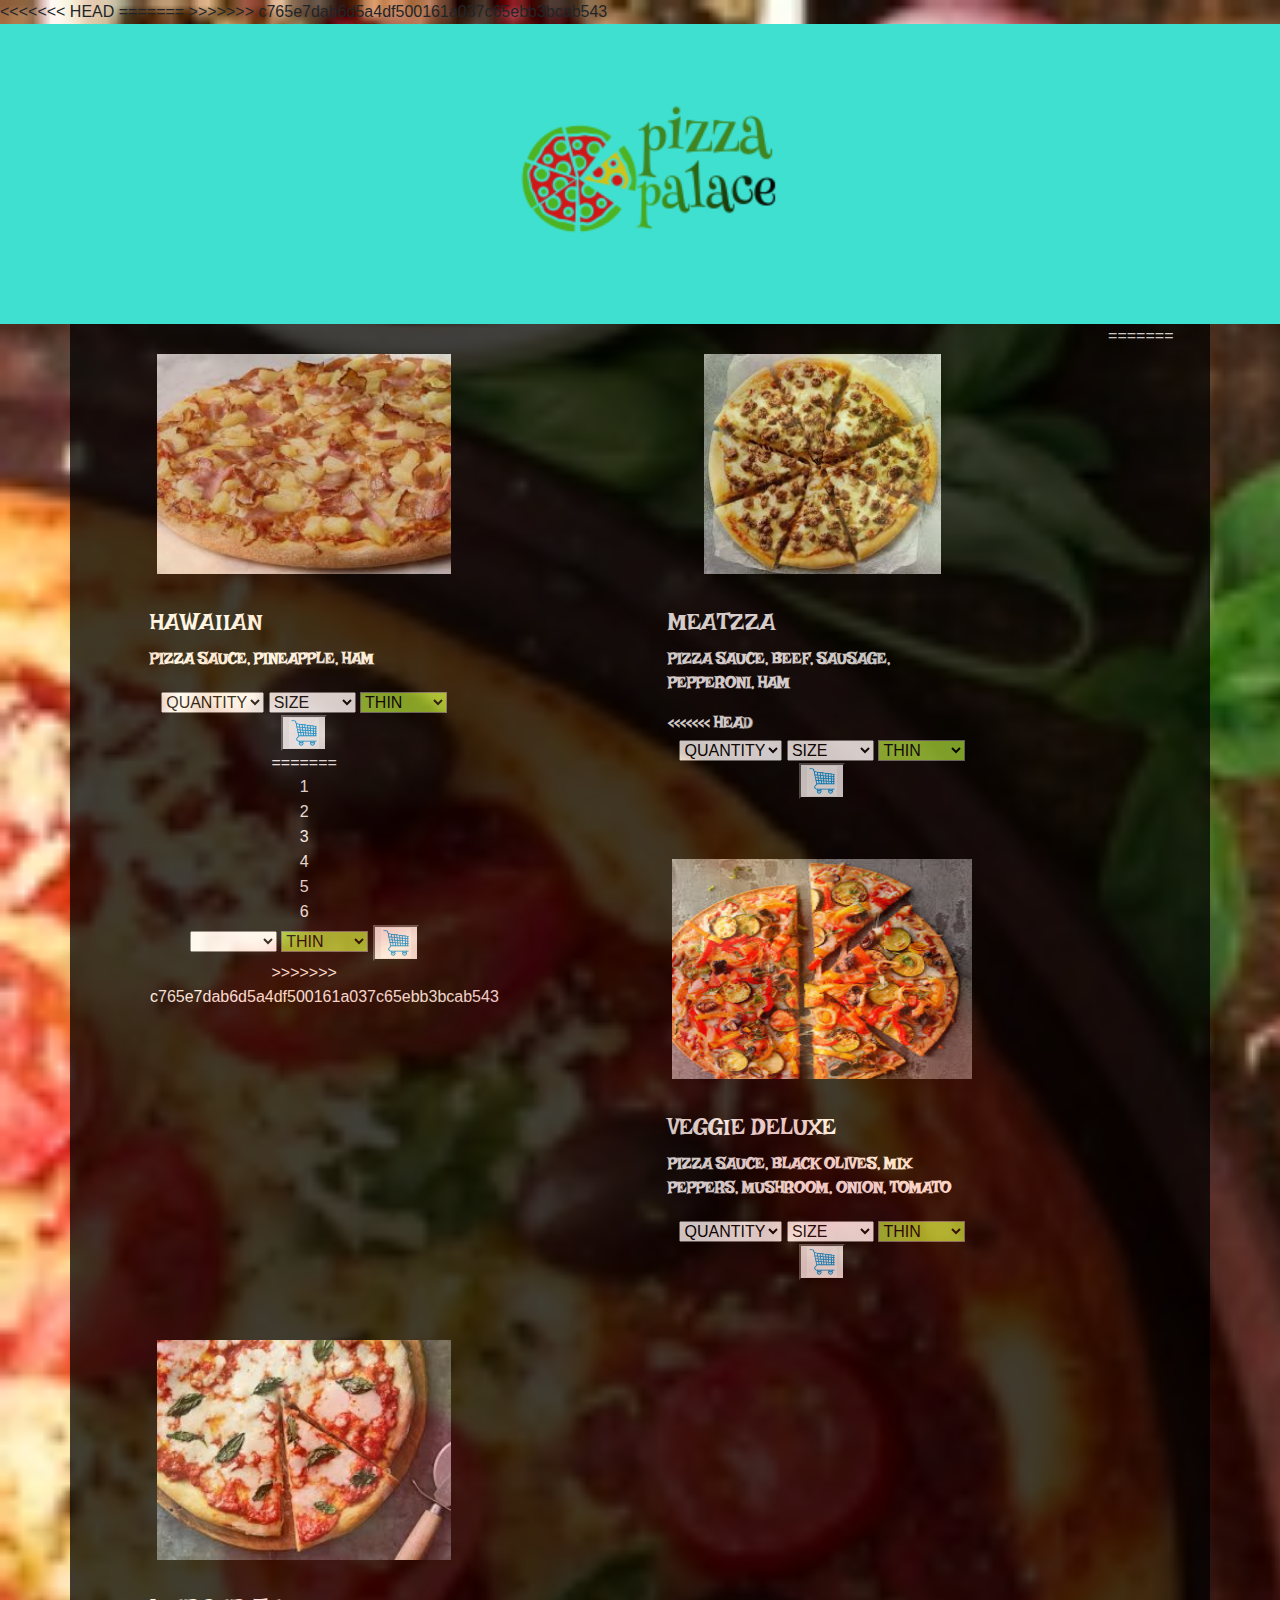
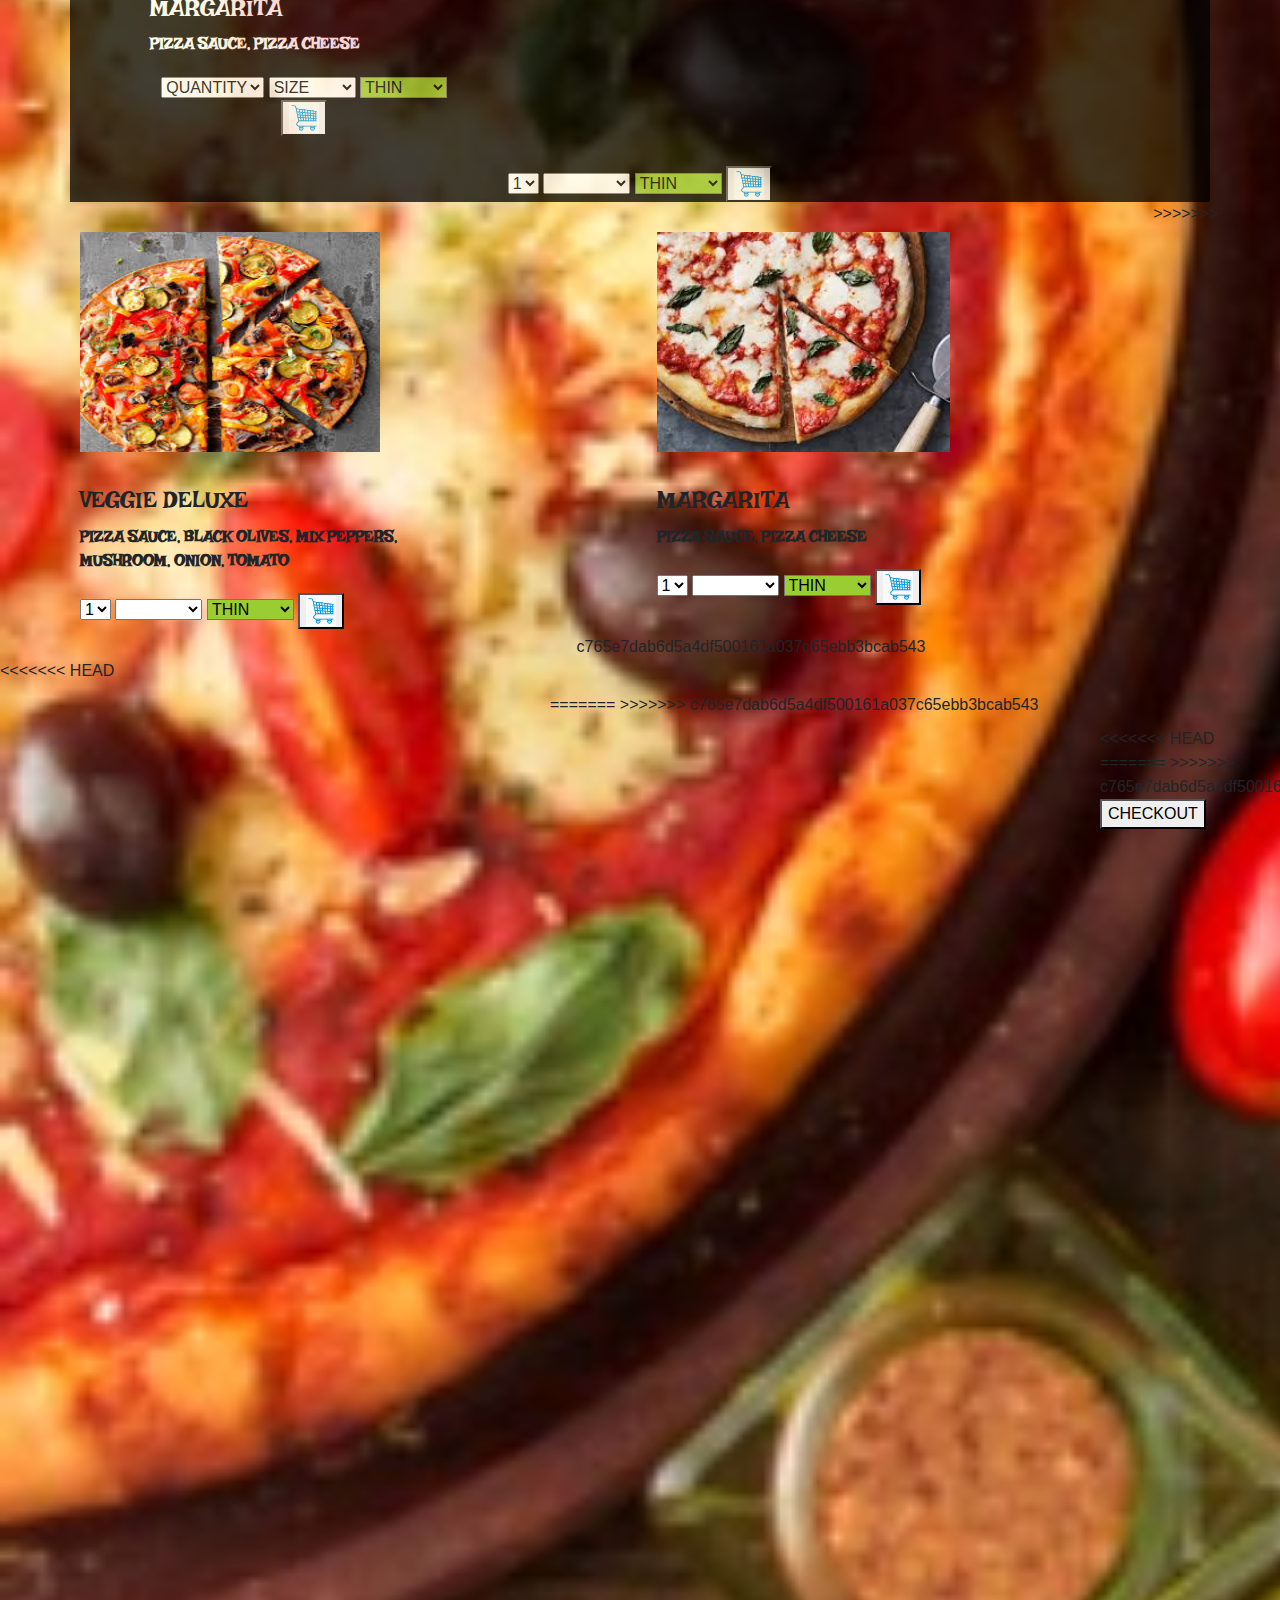
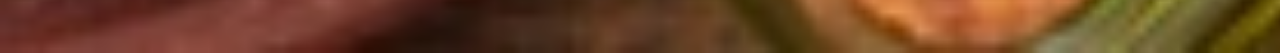
==== menu.html @ 9b2d4eb8 "indent menu.html" ====
<!DOCTYPE html>
  <html lang="en" dir="ltr">
    <head>
      <meta charset="utf-8">
      <link rel="stylesheet" href="css/bootstrap.css">
<<<<<<< HEAD
      <link href="https://fonts.googleapis.com/css?family=Courier+Prime|Lakki+Reddy&display=swap" rel="stylesheet">
      <link href="https://fonts.googleapis.com/css?family=Anton&display=swap" rel="stylesheet">
=======
        <link href="https://fonts.googleapis.com/css?family=Courier+Prime|Lakki+Reddy&display=swap" rel="stylesheet">
>>>>>>> c765e7dab6d5a4df500161a037c65ebb3bcab543
      <link rel="stylesheet" href="css/main.css">
      <title></title>
    </head>
    <body>
      <div class="body2">
        <div class="panel2">
          <div class="header">
            <img src="IMAGES/logo3.png" alt="" height="300px">
          </div>

        </div>

      </div>
      <div class="container">
        <div class="row">
          <form action="index.html" method="post" id="menu">
            <div class="column">
              <img src="IMAGES/hawaiian.jpeg" alt="" height="220px"><br>
              <ul id="hwnprice">

              </ul>
              <br>
              <div class="description">
                <h4>HAWAIIAN</h4>
                <p>PIZZA SAUCE, PINEAPPLE, HAM</p>
              </div>
              <select class="hawaiianquantity" name="">
<<<<<<< HEAD
                <option value="">QUANTITY</option>
                <option value="1">1</option>
                <option value="2">2</option>
                <option value="3">3</option>
                <option value="4">4</option>
                <option value="5">5</option>
                <option value="6">6</option>
              </select>
              <select class="hawaiianmenuorder" name="">
                <option value="">SIZE</option>
                <option value="large">LARGE</option>
                <option value="medium">MEDIUM</option>
                <option value="small">SMALL</option>
              </select>
              <select class="crust" name="">
                <option value="thin">THIN</option>
                <option value="medium">MEDIUM</option>
                <option value="thick">THICK</option>
              </select> <button type="button" name="button" id="hwncart"> <img src="cart.png" alt="" height="30px"></button>

              <br>
=======
          <option value="1">1</option>
          <option value="2">2</option>
          <option value="3">3</option>
          <option value="4">4</option>
          <option value="5">5</option>
          <option value="6">6</option>
        </select>
          <select class="hawaiianmenuorder" name="">
            <option value="" selected hidden></option>
            <option value="large">LARGE</option>
            <option value="medium">MEDIUM</option>
            <option value="small">SMALL</option>
          </select>
          <select class="crust" name="">
            <option value="thin">THIN</option>
            <option value="medium">MEDIUM</option>
            <option value="thick">THICK</option>
          </select> <button type="button" name="button" id="hwncart"> <img src="cart.png" alt="" height="30px"></button>

          <br>
>>>>>>> c765e7dab6d5a4df500161a037c65ebb3bcab543
            </div>
            <div class="column">
              <img src="IMAGES/bbqsteak.jpeg" alt="" height="220px"><br>
              <ul id="bbqprice">

              </ul>
              <br>
              <div class="description">
                <h4>MEATZZA</h4>
                <p>PIZZA SAUCE, BEEF, SAUSAGE, PEPPERONI, HAM</p>

<<<<<<< HEAD
              </div>
              <select class="bbqquantity" name="">
                <option value="">QUANTITY</option>
                <option value="1">1</option>
                <option value="2">2</option>
                <option value="3">3</option>
                <option value="4">4</option>
                <option value="5">5</option>
                <option value="6">6</option>
              </select>


              <select class="bbqmenuorder" name="">
                <option value="">SIZE</option>
                <option value="large">LARGE</option>
                <option value="medium">MEDIUM</option>
                <option value="small">SMALL</option>
              </select>

              <select class="crust" name="">
                <option value="thin">THIN</option>
                <option value="medium">MEDIUM</option>
                <option value="thick">THICK</option>
              </select> <button type="button" name="button" id="bbqcart"> <img src="cart.png" alt="" height="30px"></button>
              <br>
            </div>



              <div class="column">
                <img src="IMAGES/veggie.jpeg" alt="" height="220px" width="300px"><br>
                <ul id="vegprice">

                </ul>
                <br>
                <div class="description">
                  <h4>VEGGIE DELUXE</h4>
                  <p>PIZZA SAUCE, BLACK OLIVES, MIX PEPPERS, MUSHROOM, ONION, TOMATO</p>
                </div>
                <select class="veggiequantity" name="">
                  <option value="">QUANTITY</option>
                  <option value="1">1</option>
                  <option value="2">2</option>
                  <option value="3">3</option>
                  <option value="4">4</option>
                  <option value="5">5</option>
                  <option value="6">6</option>
                </select>
                <select class="vegmenuorder" name="">
                  <option value="">SIZE</option>
                  <option value="large">LARGE</option>
                  <option value="medium">MEDIUM</option>
                  <option value="small">SMALL</option>
                </select>
                <select class="crust" name="">
                  <option value="thin">THIN</option>
                  <option value="medium">MEDIUM</option>
                  <option value="thick">THICK</option>
                </select> <button type="button" name="button" id="vegcart"> <img src="cart.png" alt="" height="30px"></button>

              </div>
              <div class="column">
                <img src="IMAGES/marga.jpeg" alt="" height="220px"><br>
                <ul id="marprice">

                </ul>
                <br>
                <div class="description">
                  <h4>MARGARITA</h4>
                  <p>PIZZA SAUCE, PIZZA CHEESE</p>
                </div>
                <select class="margaquantity" name="">
                  <option value="">QUANTITY</option>
                  <option value="1">1</option>
                  <option value="2">2</option>
                  <option value="3">3</option>
                  <option value="4">4</option>
                  <option value="5">5</option>
                  <option value="6">6</option>
                </select>
                <select class="margmenuorder" name="">
                  <option value="">SIZE</option>
                  <option value="large">LARGE</option>
                  <option value="medium">MEDIUM</option>
                  <option value="small">SMALL</option>
                </select>
                <select class="crust" name="">
                  <option value="thin">THIN</option>
                  <option value="medium">MEDIUM</option>
                  <option value="thick">THICK</option>
                </select> <button type="button" name="button" id="margcart"> <img src="cart.png" alt="" height="30px"></button>


              </div>

=======
              </div>
              <select class="bbqquantity" name="">
          <option value="1">1</option>
          <option value="2">2</option>
          <option value="3">3</option>
          <option value="4">4</option>
          <option value="5">5</option>
          <option value="6">6</option>
        </select>


          <select class="bbqmenuorder" name="">
            <option value="" selected hidden></option>
            <option value="large">LARGE</option>
            <option value="medium">MEDIUM</option>
            <option value="small">SMALL</option>
          </select>

          <select class="crust" name="">
            <option value="thin">THIN</option>
            <option value="medium">MEDIUM</option>
            <option value="thick">THICK</option>
          </select> <button type="button" name="button" id="bbqcart"> <img src="cart.png" alt="" height="30px"></button>
          <br>
            </div>



              <div class="column">
                <img src="IMAGES/veggie.jpeg" alt="" height="220px" width="300px"><br>
                <ul id="vegprice">

                </ul>
                <br>
                <div class="description">
                  <h4>VEGGIE DELUXE</h4>
                  <p>PIZZA SAUCE, BLACK OLIVES, MIX PEPPERS, MUSHROOM, ONION, TOMATO</p>
                </div>
                <select class="veggiequantity" name="">
              <option value="1">1</option>
              <option value="2">2</option>
              <option value="3">3</option>
              <option value="4">4</option>
              <option value="5">5</option>
              <option value="6">6</option>
            </select>
          <select class="vegmenuorder" name="">
            <option value="" selected hidden></option>
            <option value="large">LARGE</option>
            <option value="medium">MEDIUM</option>
            <option value="small">SMALL</option>
          </select>
          <select class="crust" name="">
            <option value="thin">THIN</option>
            <option value="medium">MEDIUM</option>
            <option value="thick">THICK</option>
          </select> <button type="button" name="button" id="vegcart"> <img src="cart.png" alt="" height="30px"></button>

              </div>
              <div class="column">
                <img src="IMAGES/marga.jpeg" alt="" height="220px"><br>
                <ul id="marprice">

                </ul>
                <br>
                <div class="description">
                  <h4>MARGARITA</h4>
                  <p>PIZZA SAUCE, PIZZA CHEESE</p>
                </div>
                <select class="margaquantity" name="">
              <option value="1">1</option>
              <option value="2">2</option>
              <option value="3">3</option>
              <option value="4">4</option>
              <option value="5">5</option>
              <option value="6">6</option>
            </select>
          <select class="margmenuorder" name="">
            <option value="" selected hidden></option>
            <option value="large">LARGE</option>
            <option value="medium">MEDIUM</option>
            <option value="small">SMALL</option>
          </select>
          <select class="crust" name="">
            <option value="thin">THIN</option>
            <option value="medium">MEDIUM</option>
            <option value="thick">THICK</option>
          </select> <button type="button" name="button" id="margcart"> <img src="cart.png" alt="" height="30px"></button>


              </div>

>>>>>>> c765e7dab6d5a4df500161a037c65ebb3bcab543
          </form>
          </div>
        </div>
        <div class="end">
<<<<<<< HEAD

            <div class="card-float">
              <div class="checkoutbtn">
=======
>>>>>>> c765e7dab6d5a4df500161a037c65ebb3bcab543

            <div class="card-float">
              <div class="checkoutbtn">

<<<<<<< HEAD
=======

>>>>>>> c765e7dab6d5a4df500161a037c65ebb3bcab543
              <button type="submit" name="button" id="checkout">CHECKOUT</button>
              </div>
              <div class="card-end">
                <br>
                <div class="final-order">
                  <div class="col-25">
                 <div class="container-fluid">
                   <h4>Cart <span class="" style="color:black"><i class="fa fa-shopping-cart"></i></span></h4>
                   <p><span class="prod1"><a href="#"></a></span></p>
                   <p><span class="prod2"><a href="#"></a></span></p>
                   <p><span class="prod3"><a href="#"></a></span></p>
                   <p><span class="prod4"><a href="#"></a></span></p>

                   <hr>
                   <ul>
                    <li class="price1"></li>
                    <li class="price2"></li>
                    <li class="price3"></li>
                    <li class="price4"></li>
                  </ul><br>
                  <select class="toppings" name="TOPPINGS">
                    <option value="1">Cheese</option>
<<<<<<< HEAD
                    <option value="2">Pepperoni</option>
                    <option value="3">Mushrooms</option>
                    <option value="4">Sausage</option>
                    <option value="5">Ham</option>
                    <option value="6">Bacon</option>
                  </select><br>
=======
                  <option value="2">Pepperoni</option>
                  <option value="3">Mushrooms</option>
                  <option value="4">Sausage</option>
                  <option value="5">Ham</option>
                  <option value="6">Bacon</option>
                </select><br>
>>>>>>> c765e7dab6d5a4df500161a037c65ebb3bcab543
                   <label for="deliver">DELIVERY</label>
                   <input type="radio" name="" value="" id="delivery">
                   <label for="deliver">PICK-UP</label>
                   <input type="radio" name="" value="" id="pickup"><br>
                   <button type="button" name="button">add order</button>
                   <button type="button" name="button" id="finish">finish</button><br>
                   <p>Total <span class="price" style="color:black"><b></b></span></p>
                 </div>
               </div>

                  <ul id="final">

                  </ul>

                </div>

              </div>

            </div>
      </div>
      <script src="js/jquery-3.4.1.js" charset="utf-8"></script>
      <script src="js/main.js" charset="utf-8"></script>
    </body>
  </html>
---- css/main.css ----
.header{
        text-align: center;
}
body{
    background-image: url(woodenpizza.jpg);
    background-size: cover;
}
.panel{

    background-size: cover;
    color: white;
    position: sticky;
    padding: 50px;

}
.panel2{
      background-color: Turquoise;
}

.container{
           text-align: center;
           display: block;
           background-color: black;
           color: white;
           opacity: 0.75;

}
.cardpizza{
           background-image: url(back.jpg);
}
.pizzaman{
  display: block;
margin-left: auto;
margin-right: auto;
width: 50%;

}
.column {
  float: left;
  width: 33.33%;
  padding: 30px;
  margin-left: 50px;
  margin-right: 100px;
  padding-right: 30px;
}
.row::after {
  content: "";
  clear: both;
  display: table;
}
.img{
     float:left;
}

.contact{
  text-align: center;
}
.contact-logo{
   float:left;
}
.prices{
        background-color: gold;
        display: none;
}
.description{
              text-align: left;
              border-width: medium;
              border-color: white;
              font-family: 'Lakki Reddy', cursive;
              font-weight: bolder;

}
.menuorder{
  text-align: left;
  background-color: YellowGreen;
}
.crust{
  text-align: left;
  background-color: YellowGreen;

}
#logo{
      float: left;
}
#checkout{
          text-align: center;
          background-attachment: scroll;
          display: block;
}
.card-float{
             display:flex;
             display: block;
             margin-top: 10px;
             padding-left: 300px;
             padding-bottom: 400px;


}
.form{
      background: inherit;
}
#pizzaman{
          float: left;
          display: block;
}
textarea{
         background: inherit;
}
#email{
       background: inherit;
}
.final-order{
        float: center;
        position: absolute;
        display: block;
        display: none;
        width: 700px;
        background-color: #778899;
        padding: 20px;
        text-align: center;

}
.icons{
        text-align: center;
        display: block;
}
/* Style the navigation bar */
.navbar {
  width: 100%;
  background-color: #555;
  overflow: auto;
}

/* Navbar links */
.navbar a {
  float: left;
  text-align: center;
  padding: 12px;
  color: white;
  text-decoration: none;
  font-size: 17px;
}

/* Navbar links on mouse-over */
.navbar a:hover {
  background-color: #000;
}

/* Current/active navbar link */
.active {
  background-color: #4CAF50;
}

/* Add responsiveness - will automatically display the navbar vertically instead of horizontally on screens less than 500 pixels */
@media screen and (max-width: 500px) {
  .navbar a {
    float: none;
    display: block;
  }
}
.row{
     margin-right: 20px;
}
.body2{

}
.hide{
       display: none;
}
.checkoutbtn{
              display: block;
              margin-left: 250px;
}
.topnav {
  overflow: hidden;
  background-color: gainsboro;
  opacity: 0.5;
}

.topnav a {
  float: left;
  color: black;
  text-align: center;
  padding: 14px 16px;
  text-decoration: none;
  font-size: 17px;
}

.topnav a:hover {
  background-color: #ddd;
  color: black;
}

.topnav a.active {
  background-color: #4CAF50;
  color: white;
}
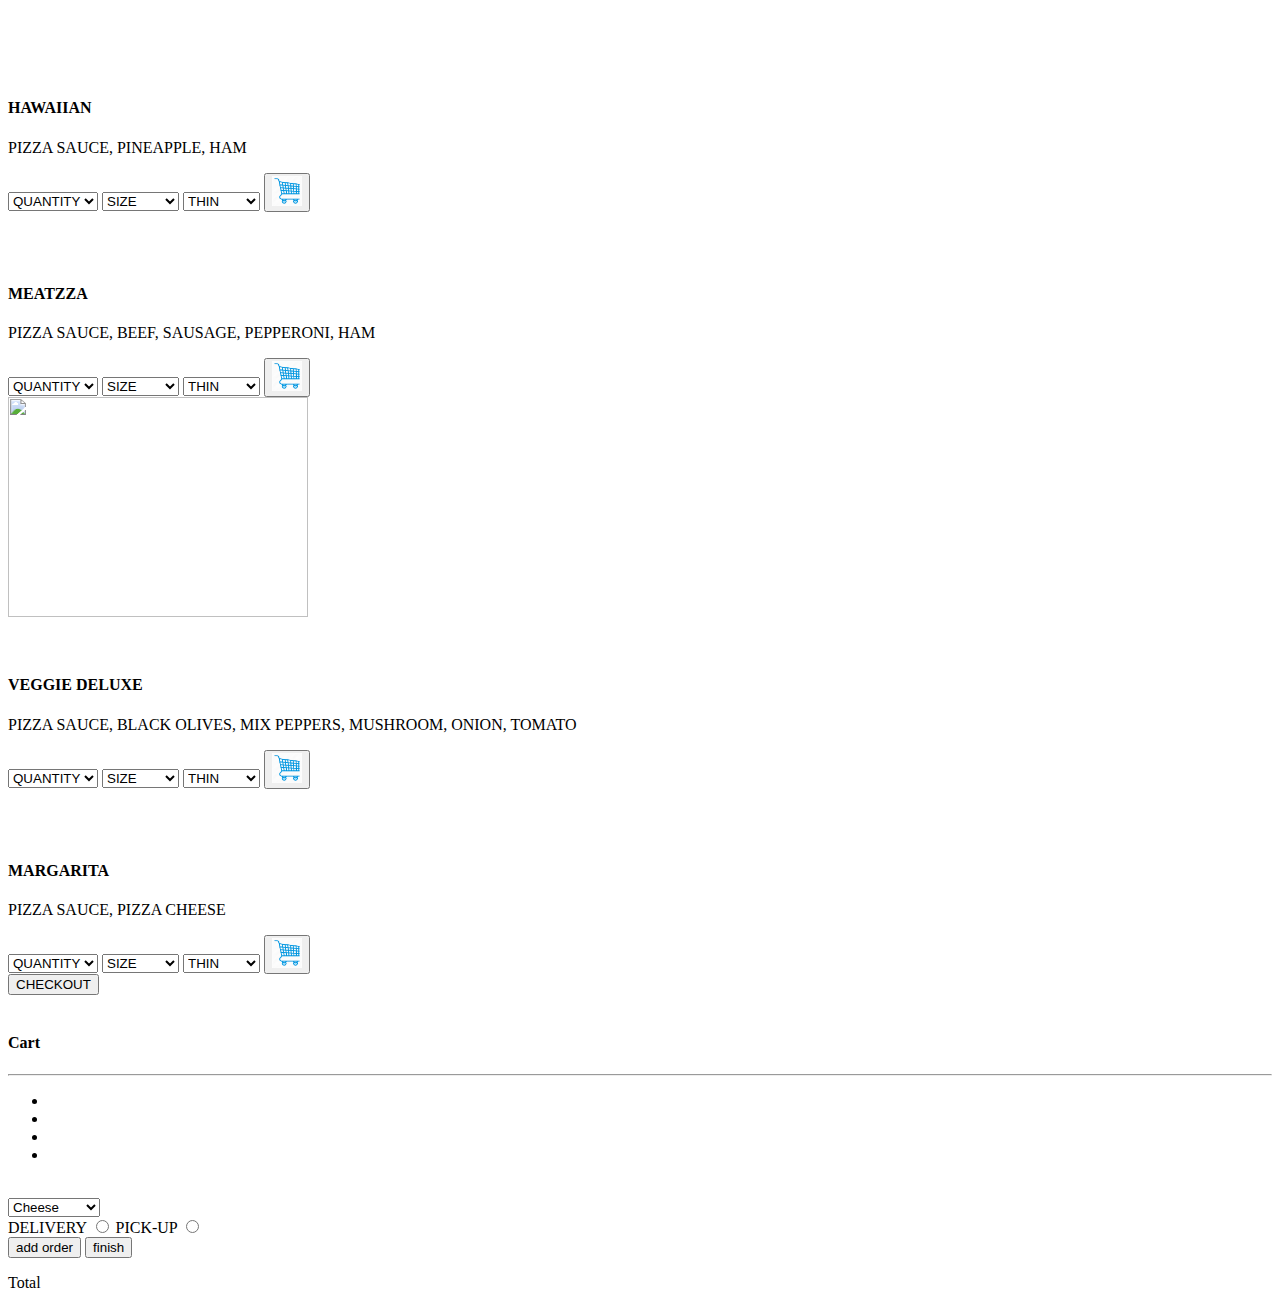
==== commit 0ca57c60: "fix merging errors on gh-pages" ====
--- a/menu.html
+++ b/menu.html
@@ -1,362 +1,243 @@
-  <!DOCTYPE html>
-  <html lang="en" dir="ltr">
-    <head>
-      <meta charset="utf-8">
-      <link rel="stylesheet" href="css/bootstrap.css">
-<<<<<<< HEAD
-      <link href="https://fonts.googleapis.com/css?family=Courier+Prime|Lakki+Reddy&display=swap" rel="stylesheet">
-      <link href="https://fonts.googleapis.com/css?family=Anton&display=swap" rel="stylesheet">
-=======
-        <link href="https://fonts.googleapis.com/css?family=Courier+Prime|Lakki+Reddy&display=swap" rel="stylesheet">
->>>>>>> c765e7dab6d5a4df500161a037c65ebb3bcab543
-      <link rel="stylesheet" href="css/main.css">
-      <title></title>
-    </head>
-    <body>
-      <div class="body2">
-        <div class="panel2">
-          <div class="header">
-            <img src="IMAGES/logo3.png" alt="" height="300px">
-          </div>
-
-        </div>
-
-      </div>
-      <div class="container">
+<!DOCTYPE html>
+<html lang="en" dir="ltr">
+  <head>
+    <meta charset="utf-8">
+    <link rel="stylesheet" href="bootstrap.css">
+    <link href="https://fonts.googleapis.com/css?family=Courier+Prime|Lakki+Reddy&display=swap" rel="stylesheet">
+    <link href="https://fonts.googleapis.com/css?family=Anton&display=swap" rel="stylesheet">
+    <link rel="stylesheet" href="main.css">
+    <title></title>
+  </head>
+  <body>
+    <div class="body2">
+
+
+    <div class="panel2">
+      <div class="header">
+        <img src="logo3.png" alt="" height="300px">
+
+      </div>
+    </div>
+    <div class="container">
+      <div class="row">
+
+
+
+
+
+      <form action="index.html" method="post" id="menu">
+        <div class="column">
+
+
+        <img src="hawaiian.jpeg" alt="" height="220px"><br>
+      <ul id="hwnprice">
+
+      </ul>
+    <br>
+    <div class="description">
+      <h4>HAWAIIAN</h4>
+      <p>PIZZA SAUCE, PINEAPPLE, HAM</p>
+      </div>
+      <select class="hawaiianquantity" name="">
+        <option value="">QUANTITY</option>
+        <option value="1">1</option>
+        <option value="2">2</option>
+        <option value="3">3</option>
+        <option value="4">4</option>
+        <option value="5">5</option>
+        <option value="6">6</option>
+      </select>
+        <select class="hawaiianmenuorder" name="">
+          <option value="">SIZE</option>
+          <option value="large">LARGE</option>
+          <option value="medium">MEDIUM</option>
+          <option value="small">SMALL</option>
+        </select>
+        <select class="crust" name="">
+          <option value="thin">THIN</option>
+          <option value="medium">MEDIUM</option>
+          <option value="thick">THICK</option>
+        </select> <button type="button" name="button" id="hwncart"> <img src="cart.png" alt="" height="30px"></button>
+
+        <br>
+        </div>
+        <div class="column">
+
+
+          <img src="bbqsteak.jpeg" alt="" height="220px"><br>
+          <ul id="bbqprice">
+
+          </ul>
+      <br>
+      <div class="description">
+        <h4>MEATZZA</h4>
+        <p>PIZZA SAUCE, BEEF, SAUSAGE, PEPPERONI, HAM</p>
+
+      </div>
+      <select class="bbqquantity" name="">
+        <option value="">QUANTITY</option>
+        <option value="1">1</option>
+        <option value="2">2</option>
+        <option value="3">3</option>
+        <option value="4">4</option>
+        <option value="5">5</option>
+        <option value="6">6</option>
+      </select>
+
+
+        <select class="bbqmenuorder" name="">
+          <option value="">SIZE</option>
+          <option value="large">LARGE</option>
+          <option value="medium">MEDIUM</option>
+          <option value="small">SMALL</option>
+        </select>
+
+        <select class="crust" name="">
+          <option value="thin">THIN</option>
+          <option value="medium">MEDIUM</option>
+          <option value="thick">THICK</option>
+        </select> <button type="button" name="button" id="bbqcart"> <img src="cart.png" alt="" height="30px"></button>
+        <br>
+
+        </div>
+      </div>
+
+
+
         <div class="row">
-          <form action="index.html" method="post" id="menu">
-            <div class="column">
-              <img src="IMAGES/hawaiian.jpeg" alt="" height="220px"><br>
-              <ul id="hwnprice">
+
+
+        <div class="column">
+
+
+        <img src="veggie.jpeg" alt="" height="220px" width="300px"><br>
+        <ul id="vegprice">
+
+        </ul>
+
+        <br>
+        <div class="description">
+          <h4>VEGGIE DELUXE</h4>
+          <p>PIZZA SAUCE, BLACK OLIVES, MIX PEPPERS, MUSHROOM, ONION, TOMATO</p>
+          </div>
+          <select class="veggiequantity" name="">
+            <option value="">QUANTITY</option>
+            <option value="1">1</option>
+            <option value="2">2</option>
+            <option value="3">3</option>
+            <option value="4">4</option>
+            <option value="5">5</option>
+            <option value="6">6</option>
+          </select>
+        <select class="vegmenuorder" name="">
+          <option value="">SIZE</option>
+          <option value="large">LARGE</option>
+          <option value="medium">MEDIUM</option>
+          <option value="small">SMALL</option>
+        </select>
+        <select class="crust" name="">
+          <option value="thin">THIN</option>
+          <option value="medium">MEDIUM</option>
+          <option value="thick">THICK</option>
+        </select> <button type="button" name="button" id="vegcart"> <img src="cart.png" alt="" height="30px"></button>
+
+        </div>
+        <div class="column">
+
+
+        <img src="marga.jpeg" alt="" height="220px"><br>
+        <ul id="marprice">
+
+        </ul>
+        <br>
+        <div class="description">
+          <h4>MARGARITA</h4>
+          <p>PIZZA SAUCE, PIZZA CHEESE</p>
+          </div>
+          <select class="margaquantity" name="">
+            <option value="">QUANTITY</option>
+            <option value="1">1</option>
+            <option value="2">2</option>
+            <option value="3">3</option>
+            <option value="4">4</option>
+            <option value="5">5</option>
+            <option value="6">6</option>
+          </select>
+        <select class="margmenuorder" name="">
+          <option value="">SIZE</option>
+          <option value="large">LARGE</option>
+          <option value="medium">MEDIUM</option>
+          <option value="small">SMALL</option>
+        </select>
+        <select class="crust" name="">
+          <option value="thin">THIN</option>
+          <option value="medium">MEDIUM</option>
+          <option value="thick">THICK</option>
+        </select> <button type="button" name="button" id="margcart"> <img src="cart.png" alt="" height="30px"></button>
+
+        </div>
+          </div>
+      </form>
+
+      </div>
+      <div class="end">
+
+        <div class="card-float">
+          <div class="checkoutbtn">
+
+
+          <button type="submit" name="button" id="checkout">CHECKOUT</button>
+          </div>
+          <div class="card-end">
+            <br>
+            <div class="final-order">
+              <div class="col-25">
+             <div class="container-fluid">
+               <h4>Cart <span class="" style="color:black"><i class="fa fa-shopping-cart"></i></span></h4>
+               <p><span class="prod1"><a href="#"></a></span></p>
+               <p><span class="prod2"><a href="#"></a></span></p>
+               <p><span class="prod3"><a href="#"></a></span></p>
+               <p><span class="prod4"><a href="#"></a></span></p>
+
+               <hr>
+               <ul>
+                <li class="price1"></li>
+                <li class="price2"></li>
+                <li class="price3"></li>
+                <li class="price4"></li>
+              </ul><br>
+              <select class="toppings" name="TOPPINGS">
+                <option value="1">Cheese</option>
+              <option value="2">Pepperoni</option>
+              <option value="3">Mushrooms</option>
+              <option value="4">Sausage</option>
+              <option value="5">Ham</option>
+              <option value="6">Bacon</option>
+            </select><br>
+               <label for="deliver">DELIVERY</label>
+               <input type="radio" name="" value="" id="delivery">
+               <label for="deliver">PICK-UP</label>
+               <input type="radio" name="" value="" id="pickup"><br>
+               <button type="button" name="button">add order</button>
+               <button type="button" name="button" id="finish">finish</button><br>
+               <p>Total <span class="price" style="color:black"><b></b></span></p>
+             </div>
+           </div>
+
+              <ul id="final">
 
               </ul>
-              <br>
-              <div class="description">
-                <h4>HAWAIIAN</h4>
-                <p>PIZZA SAUCE, PINEAPPLE, HAM</p>
-              </div>
-              <select class="hawaiianquantity" name="">
-<<<<<<< HEAD
-                <option value="">QUANTITY</option>
-                <option value="1">1</option>
-                <option value="2">2</option>
-                <option value="3">3</option>
-                <option value="4">4</option>
-                <option value="5">5</option>
-                <option value="6">6</option>
-              </select>
-              <select class="hawaiianmenuorder" name="">
-                <option value="">SIZE</option>
-                <option value="large">LARGE</option>
-                <option value="medium">MEDIUM</option>
-                <option value="small">SMALL</option>
-              </select>
-              <select class="crust" name="">
-                <option value="thin">THIN</option>
-                <option value="medium">MEDIUM</option>
-                <option value="thick">THICK</option>
-              </select> <button type="button" name="button" id="hwncart"> <img src="cart.png" alt="" height="30px"></button>
-
-              <br>
-=======
-          <option value="1">1</option>
-          <option value="2">2</option>
-          <option value="3">3</option>
-          <option value="4">4</option>
-          <option value="5">5</option>
-          <option value="6">6</option>
-        </select>
-          <select class="hawaiianmenuorder" name="">
-            <option value="" selected hidden></option>
-            <option value="large">LARGE</option>
-            <option value="medium">MEDIUM</option>
-            <option value="small">SMALL</option>
-          </select>
-          <select class="crust" name="">
-            <option value="thin">THIN</option>
-            <option value="medium">MEDIUM</option>
-            <option value="thick">THICK</option>
-          </select> <button type="button" name="button" id="hwncart"> <img src="cart.png" alt="" height="30px"></button>
-
-          <br>
->>>>>>> c765e7dab6d5a4df500161a037c65ebb3bcab543
+
             </div>
-            <div class="column">
-              <img src="IMAGES/bbqsteak.jpeg" alt="" height="220px"><br>
-              <ul id="bbqprice">
-
-              </ul>
-              <br>
-              <div class="description">
-                <h4>MEATZZA</h4>
-                <p>PIZZA SAUCE, BEEF, SAUSAGE, PEPPERONI, HAM</p>
-
-<<<<<<< HEAD
-              </div>
-              <select class="bbqquantity" name="">
-                <option value="">QUANTITY</option>
-                <option value="1">1</option>
-                <option value="2">2</option>
-                <option value="3">3</option>
-                <option value="4">4</option>
-                <option value="5">5</option>
-                <option value="6">6</option>
-              </select>
-
-
-              <select class="bbqmenuorder" name="">
-                <option value="">SIZE</option>
-                <option value="large">LARGE</option>
-                <option value="medium">MEDIUM</option>
-                <option value="small">SMALL</option>
-              </select>
-
-              <select class="crust" name="">
-                <option value="thin">THIN</option>
-                <option value="medium">MEDIUM</option>
-                <option value="thick">THICK</option>
-              </select> <button type="button" name="button" id="bbqcart"> <img src="cart.png" alt="" height="30px"></button>
-              <br>
-            </div>
-
-
-
-              <div class="column">
-                <img src="IMAGES/veggie.jpeg" alt="" height="220px" width="300px"><br>
-                <ul id="vegprice">
-
-                </ul>
-                <br>
-                <div class="description">
-                  <h4>VEGGIE DELUXE</h4>
-                  <p>PIZZA SAUCE, BLACK OLIVES, MIX PEPPERS, MUSHROOM, ONION, TOMATO</p>
-                </div>
-                <select class="veggiequantity" name="">
-                  <option value="">QUANTITY</option>
-                  <option value="1">1</option>
-                  <option value="2">2</option>
-                  <option value="3">3</option>
-                  <option value="4">4</option>
-                  <option value="5">5</option>
-                  <option value="6">6</option>
-                </select>
-                <select class="vegmenuorder" name="">
-                  <option value="">SIZE</option>
-                  <option value="large">LARGE</option>
-                  <option value="medium">MEDIUM</option>
-                  <option value="small">SMALL</option>
-                </select>
-                <select class="crust" name="">
-                  <option value="thin">THIN</option>
-                  <option value="medium">MEDIUM</option>
-                  <option value="thick">THICK</option>
-                </select> <button type="button" name="button" id="vegcart"> <img src="cart.png" alt="" height="30px"></button>
-
-              </div>
-              <div class="column">
-                <img src="IMAGES/marga.jpeg" alt="" height="220px"><br>
-                <ul id="marprice">
-
-                </ul>
-                <br>
-                <div class="description">
-                  <h4>MARGARITA</h4>
-                  <p>PIZZA SAUCE, PIZZA CHEESE</p>
-                </div>
-                <select class="margaquantity" name="">
-                  <option value="">QUANTITY</option>
-                  <option value="1">1</option>
-                  <option value="2">2</option>
-                  <option value="3">3</option>
-                  <option value="4">4</option>
-                  <option value="5">5</option>
-                  <option value="6">6</option>
-                </select>
-                <select class="margmenuorder" name="">
-                  <option value="">SIZE</option>
-                  <option value="large">LARGE</option>
-                  <option value="medium">MEDIUM</option>
-                  <option value="small">SMALL</option>
-                </select>
-                <select class="crust" name="">
-                  <option value="thin">THIN</option>
-                  <option value="medium">MEDIUM</option>
-                  <option value="thick">THICK</option>
-                </select> <button type="button" name="button" id="margcart"> <img src="cart.png" alt="" height="30px"></button>
-
-
-              </div>
-
-=======
-              </div>
-              <select class="bbqquantity" name="">
-          <option value="1">1</option>
-          <option value="2">2</option>
-          <option value="3">3</option>
-          <option value="4">4</option>
-          <option value="5">5</option>
-          <option value="6">6</option>
-        </select>
-
-
-          <select class="bbqmenuorder" name="">
-            <option value="" selected hidden></option>
-            <option value="large">LARGE</option>
-            <option value="medium">MEDIUM</option>
-            <option value="small">SMALL</option>
-          </select>
-
-          <select class="crust" name="">
-            <option value="thin">THIN</option>
-            <option value="medium">MEDIUM</option>
-            <option value="thick">THICK</option>
-          </select> <button type="button" name="button" id="bbqcart"> <img src="cart.png" alt="" height="30px"></button>
-          <br>
-            </div>
-
-
-
-              <div class="column">
-                <img src="IMAGES/veggie.jpeg" alt="" height="220px" width="300px"><br>
-                <ul id="vegprice">
-
-                </ul>
-                <br>
-                <div class="description">
-                  <h4>VEGGIE DELUXE</h4>
-                  <p>PIZZA SAUCE, BLACK OLIVES, MIX PEPPERS, MUSHROOM, ONION, TOMATO</p>
-                </div>
-                <select class="veggiequantity" name="">
-              <option value="1">1</option>
-              <option value="2">2</option>
-              <option value="3">3</option>
-              <option value="4">4</option>
-              <option value="5">5</option>
-              <option value="6">6</option>
-            </select>
-          <select class="vegmenuorder" name="">
-            <option value="" selected hidden></option>
-            <option value="large">LARGE</option>
-            <option value="medium">MEDIUM</option>
-            <option value="small">SMALL</option>
-          </select>
-          <select class="crust" name="">
-            <option value="thin">THIN</option>
-            <option value="medium">MEDIUM</option>
-            <option value="thick">THICK</option>
-          </select> <button type="button" name="button" id="vegcart"> <img src="cart.png" alt="" height="30px"></button>
-
-              </div>
-              <div class="column">
-                <img src="IMAGES/marga.jpeg" alt="" height="220px"><br>
-                <ul id="marprice">
-
-                </ul>
-                <br>
-                <div class="description">
-                  <h4>MARGARITA</h4>
-                  <p>PIZZA SAUCE, PIZZA CHEESE</p>
-                </div>
-                <select class="margaquantity" name="">
-              <option value="1">1</option>
-              <option value="2">2</option>
-              <option value="3">3</option>
-              <option value="4">4</option>
-              <option value="5">5</option>
-              <option value="6">6</option>
-            </select>
-          <select class="margmenuorder" name="">
-            <option value="" selected hidden></option>
-            <option value="large">LARGE</option>
-            <option value="medium">MEDIUM</option>
-            <option value="small">SMALL</option>
-          </select>
-          <select class="crust" name="">
-            <option value="thin">THIN</option>
-            <option value="medium">MEDIUM</option>
-            <option value="thick">THICK</option>
-          </select> <button type="button" name="button" id="margcart"> <img src="cart.png" alt="" height="30px"></button>
-
-
-              </div>
-
->>>>>>> c765e7dab6d5a4df500161a037c65ebb3bcab543
-          </form>
-          </div>
-        </div>
-        <div class="end">
-<<<<<<< HEAD
-
-            <div class="card-float">
-              <div class="checkoutbtn">
-=======
->>>>>>> c765e7dab6d5a4df500161a037c65ebb3bcab543
-
-            <div class="card-float">
-              <div class="checkoutbtn">
-
-<<<<<<< HEAD
-=======
-
->>>>>>> c765e7dab6d5a4df500161a037c65ebb3bcab543
-              <button type="submit" name="button" id="checkout">CHECKOUT</button>
-              </div>
-              <div class="card-end">
-                <br>
-                <div class="final-order">
-                  <div class="col-25">
-                 <div class="container-fluid">
-                   <h4>Cart <span class="" style="color:black"><i class="fa fa-shopping-cart"></i></span></h4>
-                   <p><span class="prod1"><a href="#"></a></span></p>
-                   <p><span class="prod2"><a href="#"></a></span></p>
-                   <p><span class="prod3"><a href="#"></a></span></p>
-                   <p><span class="prod4"><a href="#"></a></span></p>
-
-                   <hr>
-                   <ul>
-                    <li class="price1"></li>
-                    <li class="price2"></li>
-                    <li class="price3"></li>
-                    <li class="price4"></li>
-                  </ul><br>
-                  <select class="toppings" name="TOPPINGS">
-                    <option value="1">Cheese</option>
-<<<<<<< HEAD
-                    <option value="2">Pepperoni</option>
-                    <option value="3">Mushrooms</option>
-                    <option value="4">Sausage</option>
-                    <option value="5">Ham</option>
-                    <option value="6">Bacon</option>
-                  </select><br>
-=======
-                  <option value="2">Pepperoni</option>
-                  <option value="3">Mushrooms</option>
-                  <option value="4">Sausage</option>
-                  <option value="5">Ham</option>
-                  <option value="6">Bacon</option>
-                </select><br>
->>>>>>> c765e7dab6d5a4df500161a037c65ebb3bcab543
-                   <label for="deliver">DELIVERY</label>
-                   <input type="radio" name="" value="" id="delivery">
-                   <label for="deliver">PICK-UP</label>
-                   <input type="radio" name="" value="" id="pickup"><br>
-                   <button type="button" name="button">add order</button>
-                   <button type="button" name="button" id="finish">finish</button><br>
-                   <p>Total <span class="price" style="color:black"><b></b></span></p>
-                 </div>
-               </div>
-
-                  <ul id="final">
-
-                  </ul>
-
-                </div>
-
-              </div>
-
-            </div>
-      </div>
-      <script src="js/jquery-3.4.1.js" charset="utf-8"></script>
-      <script src="js/main.js" charset="utf-8"></script>
-    </body>
-  </html>
+
+          </div>
+
+        </div>
+      </div>
+    </div>
+
+    </div>
+    <script src="jquery-3.4.1.js" charset="utf-8"></script>
+    <script src="main.js" charset="utf-8"></script>
+  </body>
+</html>
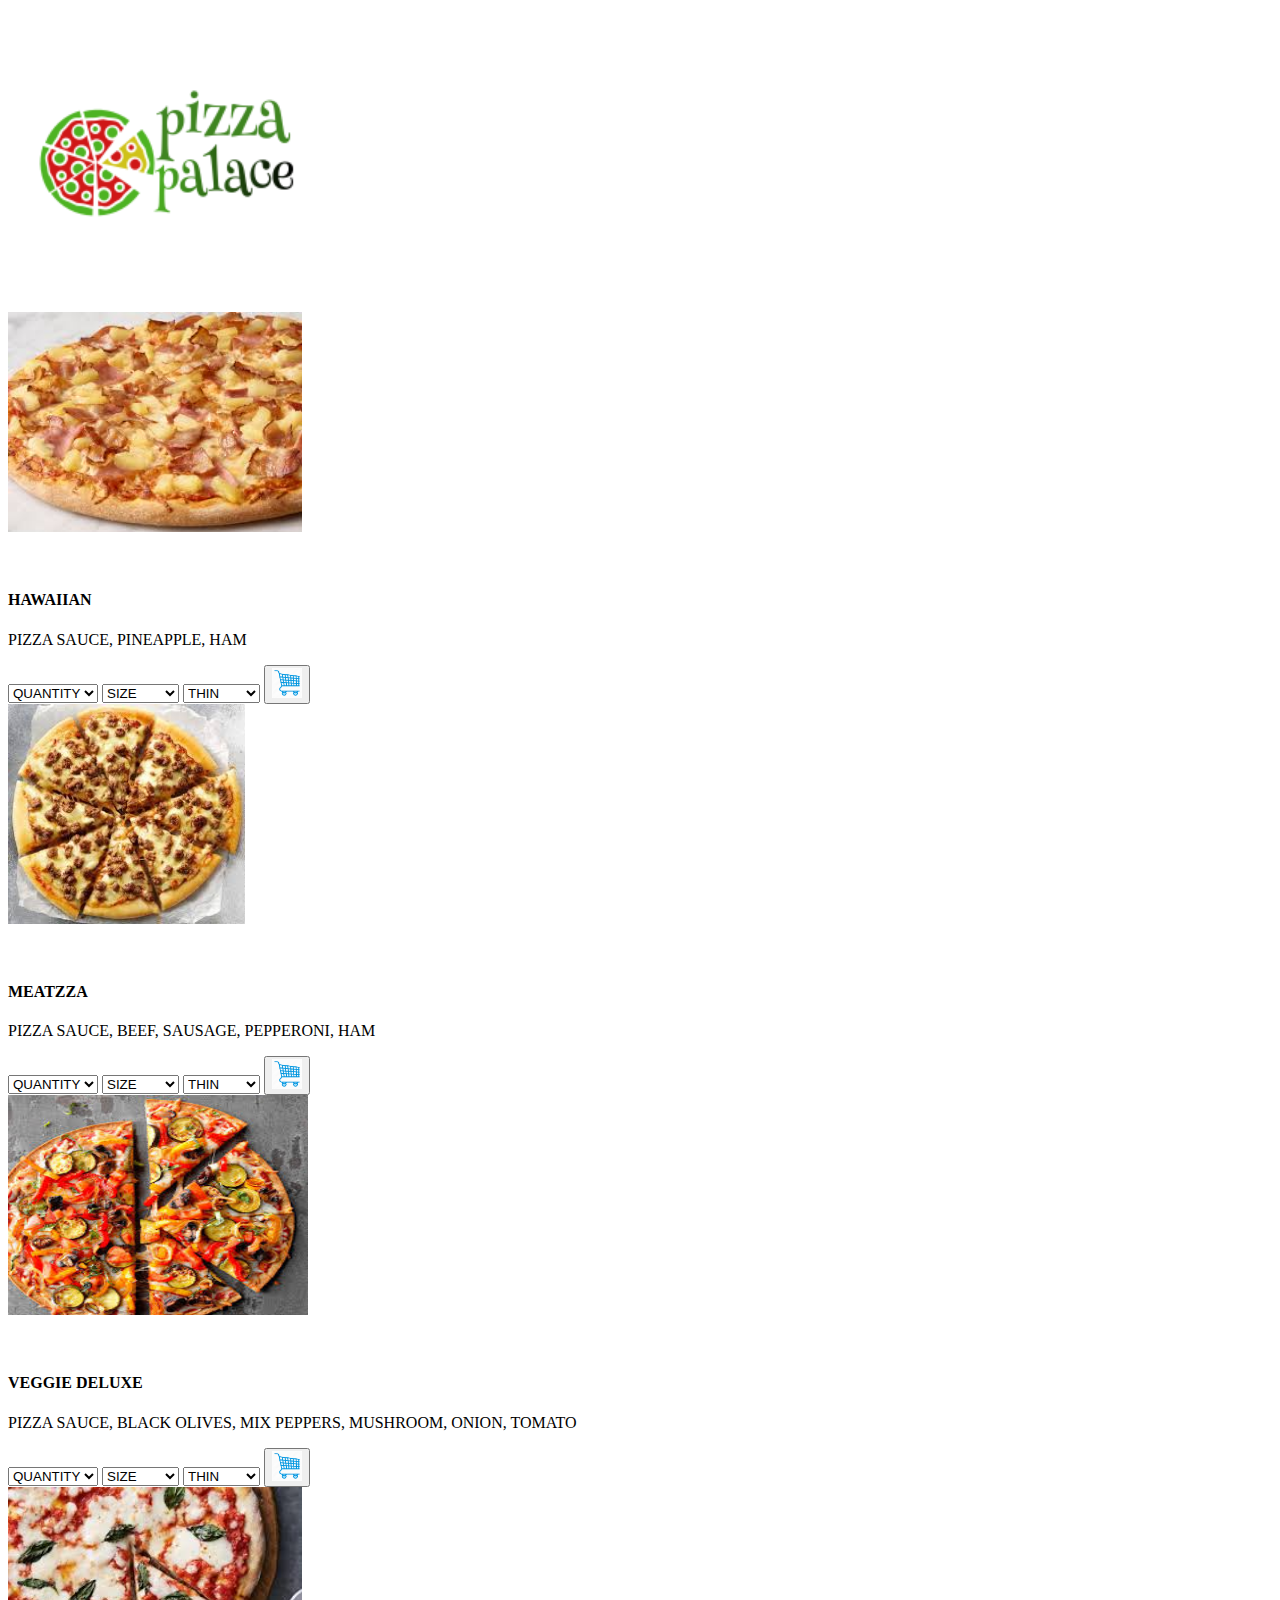
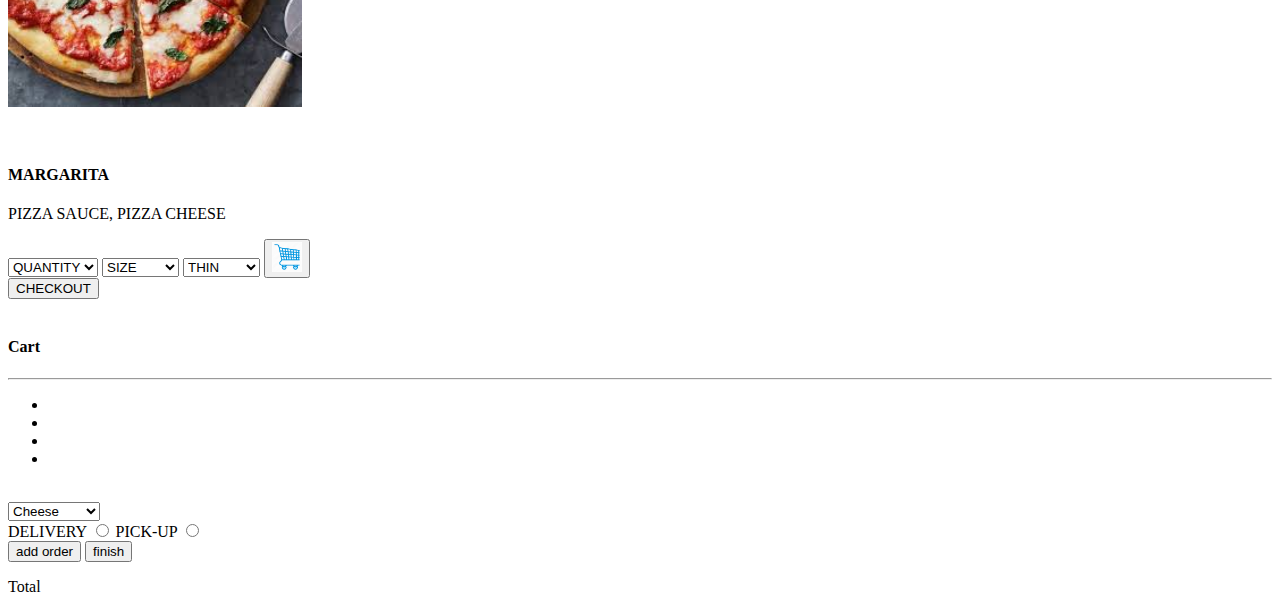
==== commit 505bf86b: "fix image paths" ====
--- a/menu.html
+++ b/menu.html
@@ -14,7 +14,7 @@
 
     <div class="panel2">
       <div class="header">
-        <img src="logo3.png" alt="" height="300px">
+        <img src="IMAGES/logo3.png" alt="" height="300px">
 
       </div>
     </div>
@@ -29,7 +29,7 @@
         <div class="column">
 
 
-        <img src="hawaiian.jpeg" alt="" height="220px"><br>
+        <img src="IMAGES/hawaiian.jpeg" alt="" height="220px"><br>
       <ul id="hwnprice">
 
       </ul>
@@ -64,7 +64,7 @@
         <div class="column">
 
 
-          <img src="bbqsteak.jpeg" alt="" height="220px"><br>
+          <img src="IMAGES/bbqsteak.jpeg" alt="" height="220px"><br>
           <ul id="bbqprice">
 
           </ul>
@@ -110,7 +110,7 @@
         <div class="column">
 
 
-        <img src="veggie.jpeg" alt="" height="220px" width="300px"><br>
+        <img src="IMAGES/veggie.jpeg" alt="" height="220px" width="300px"><br>
         <ul id="vegprice">
 
         </ul>
@@ -145,7 +145,7 @@
         <div class="column">
 
 
-        <img src="marga.jpeg" alt="" height="220px"><br>
+        <img src="IMAGES/marga.jpeg" alt="" height="220px"><br>
         <ul id="marprice">
 
         </ul>
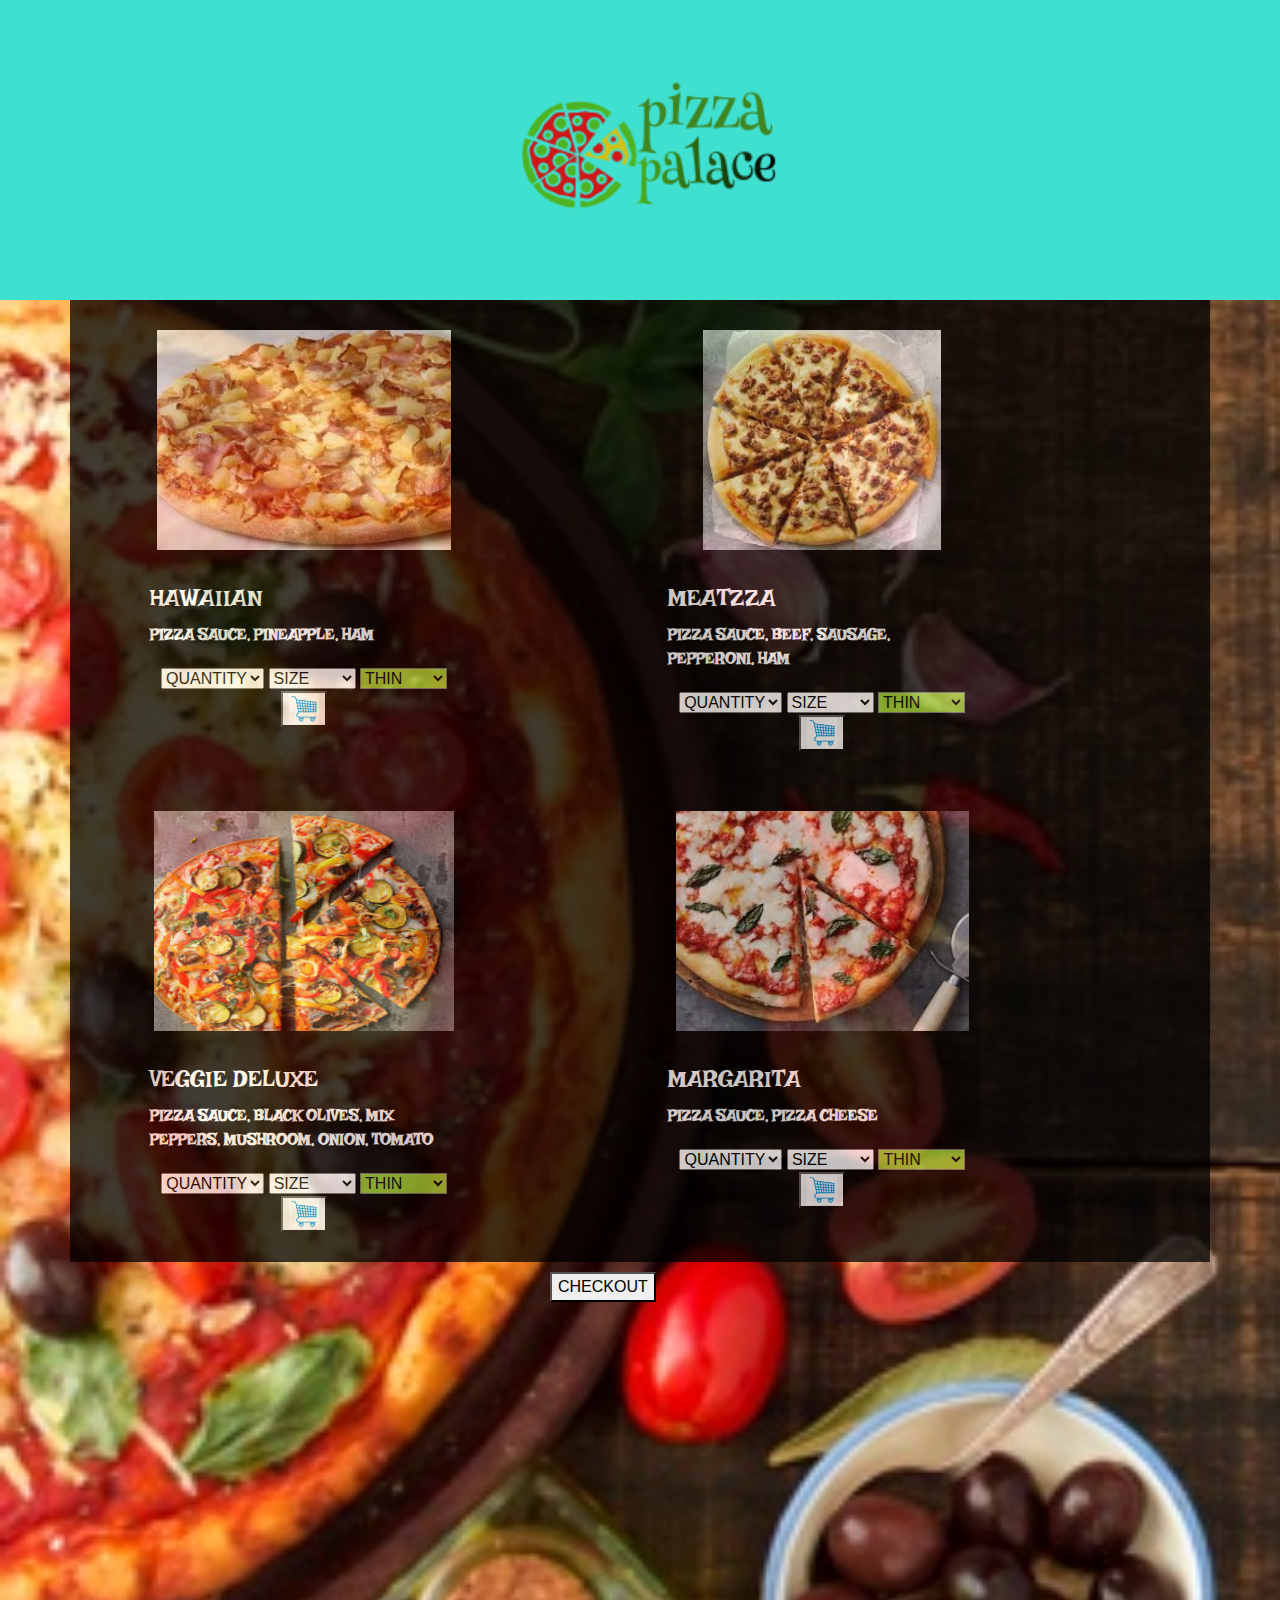
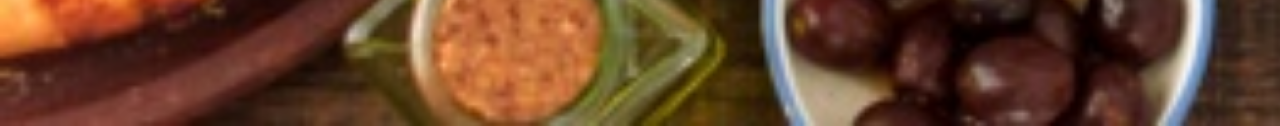
==== commit e1fcf777: "fix paths for css and js files" ====
--- a/menu.html
+++ b/menu.html
@@ -2,10 +2,10 @@
 <html lang="en" dir="ltr">
   <head>
     <meta charset="utf-8">
-    <link rel="stylesheet" href="bootstrap.css">
+    <link rel="stylesheet" href="css/bootstrap.css">
     <link href="https://fonts.googleapis.com/css?family=Courier+Prime|Lakki+Reddy&display=swap" rel="stylesheet">
     <link href="https://fonts.googleapis.com/css?family=Anton&display=swap" rel="stylesheet">
-    <link rel="stylesheet" href="main.css">
+    <link rel="stylesheet" href="css/main.css">
     <title></title>
   </head>
   <body>
@@ -237,7 +237,7 @@
     </div>
 
     </div>
-    <script src="jquery-3.4.1.js" charset="utf-8"></script>
-    <script src="main.js" charset="utf-8"></script>
+    <script src="js/jquery-3.4.1.js" charset="utf-8"></script>
+    <script src="js/main.js" charset="utf-8"></script>
   </body>
 </html>
--- a/css/main.css
+++ b/css/main.css
@@ -0,0 +1,205 @@
+.header{
+        text-align: center;
+}
+body{
+    background-image: url(woodenpizza.jpg);
+    background-size: cover;
+}
+.panel{
+
+    background-size: cover;
+    color: white;
+    position: sticky;
+    padding: 50px;
+
+}
+.panel2{
+      background-color: Turquoise;
+}
+
+.container{
+           text-align: center;
+           display: block;
+           background-color: black;
+           color: white;
+           opacity: 0.75;
+
+}
+.cardpizza{
+           background-image: url(back.jpg);
+}
+.pizzaman{
+  display: block;
+margin-left: auto;
+margin-right: auto;
+width: 50%;
+
+}
+.column {
+  float: left;
+  width: 33.33%;
+  padding: 30px;
+  margin-left: 50px;
+  margin-right: 100px;
+  padding-right: 30px;
+}
+.row::after {
+  content: "";
+  clear: both;
+  display: table;
+}
+.img{
+     float:left;
+}
+
+.contact{
+  text-align: center;
+}
+.contact-logo{
+   float:left;
+}
+.prices{
+        background-color: gold;
+        display: none;
+}
+.description{
+              text-align: left;
+              border-width: medium;
+              border-color: white;
+              font-family: 'Lakki Reddy', cursive;
+              font-weight: bolder;
+
+}
+.menuorder{
+  text-align: left;
+  background-color: YellowGreen;
+}
+.crust{
+  text-align: left;
+  background-color: YellowGreen;
+
+}
+#logo{
+      float: left;
+}
+#checkout{
+          text-align: center;
+          background-attachment: scroll;
+          display: block;
+}
+.card-float{
+             display:flex;
+             display: block;
+             margin-top: 10px;
+             padding-left: 300px;
+             padding-bottom: 400px;
+
+
+}
+.form{
+      background: inherit;
+}
+#pizzaman{
+          float: left;
+          display: block;
+}
+textarea{
+         background: inherit;
+}
+#email{
+       background: inherit;
+}
+.final-order{
+        float: center;
+        position: absolute;
+        display: block;
+        display: none;
+        width: 700px;
+        background-image: url(smallback.jpg);
+        opacity: 0.9;
+        font-family: 'Anton', sans-serif;
+        font-weight: bolder;
+        background-size: cover;
+        color: white;
+        padding: 20px;
+        text-align: center;
+        top: 80%;
+        bottom: 50%;
+        margin-right: 300px;
+        height: 400px;
+}
+.icons{
+        text-align: center;
+        display: block;
+}
+/* Style the navigation bar */
+.navbar {
+  width: 100%;
+  background-color: #555;
+  overflow: auto;
+}
+
+/* Navbar links */
+.navbar a {
+  float: left;
+  text-align: center;
+  padding: 12px;
+  color: white;
+  text-decoration: none;
+  font-size: 17px;
+}
+
+/* Navbar links on mouse-over */
+.navbar a:hover {
+  background-color: #000;
+}
+
+/* Current/active navbar link */
+.active {
+  background-color: #4CAF50;
+}
+
+/* Add responsiveness - will automatically display the navbar vertically instead of horizontally on screens less than 500 pixels */
+@media screen and (max-width: 500px) {
+  .navbar a {
+    float: none;
+    display: block;
+  }
+}
+.row{
+     margin-right: 20px;
+}
+.body2{
+
+}
+.hide{
+       display: none;
+}
+.checkoutbtn{
+              display: block;
+              margin-left: 250px;
+}
+.topnav {
+  overflow: hidden;
+  background-color: gainsboro;
+  opacity: 0.5;
+}
+
+.topnav a {
+  float: left;
+  color: black;
+  text-align: center;
+  padding: 14px 16px;
+  text-decoration: none;
+  font-size: 17px;
+}
+
+.topnav a:hover {
+  background-color: #ddd;
+  color: black;
+}
+
+.topnav a.active {
+  background-color: #4CAF50;
+  color: white;
+}
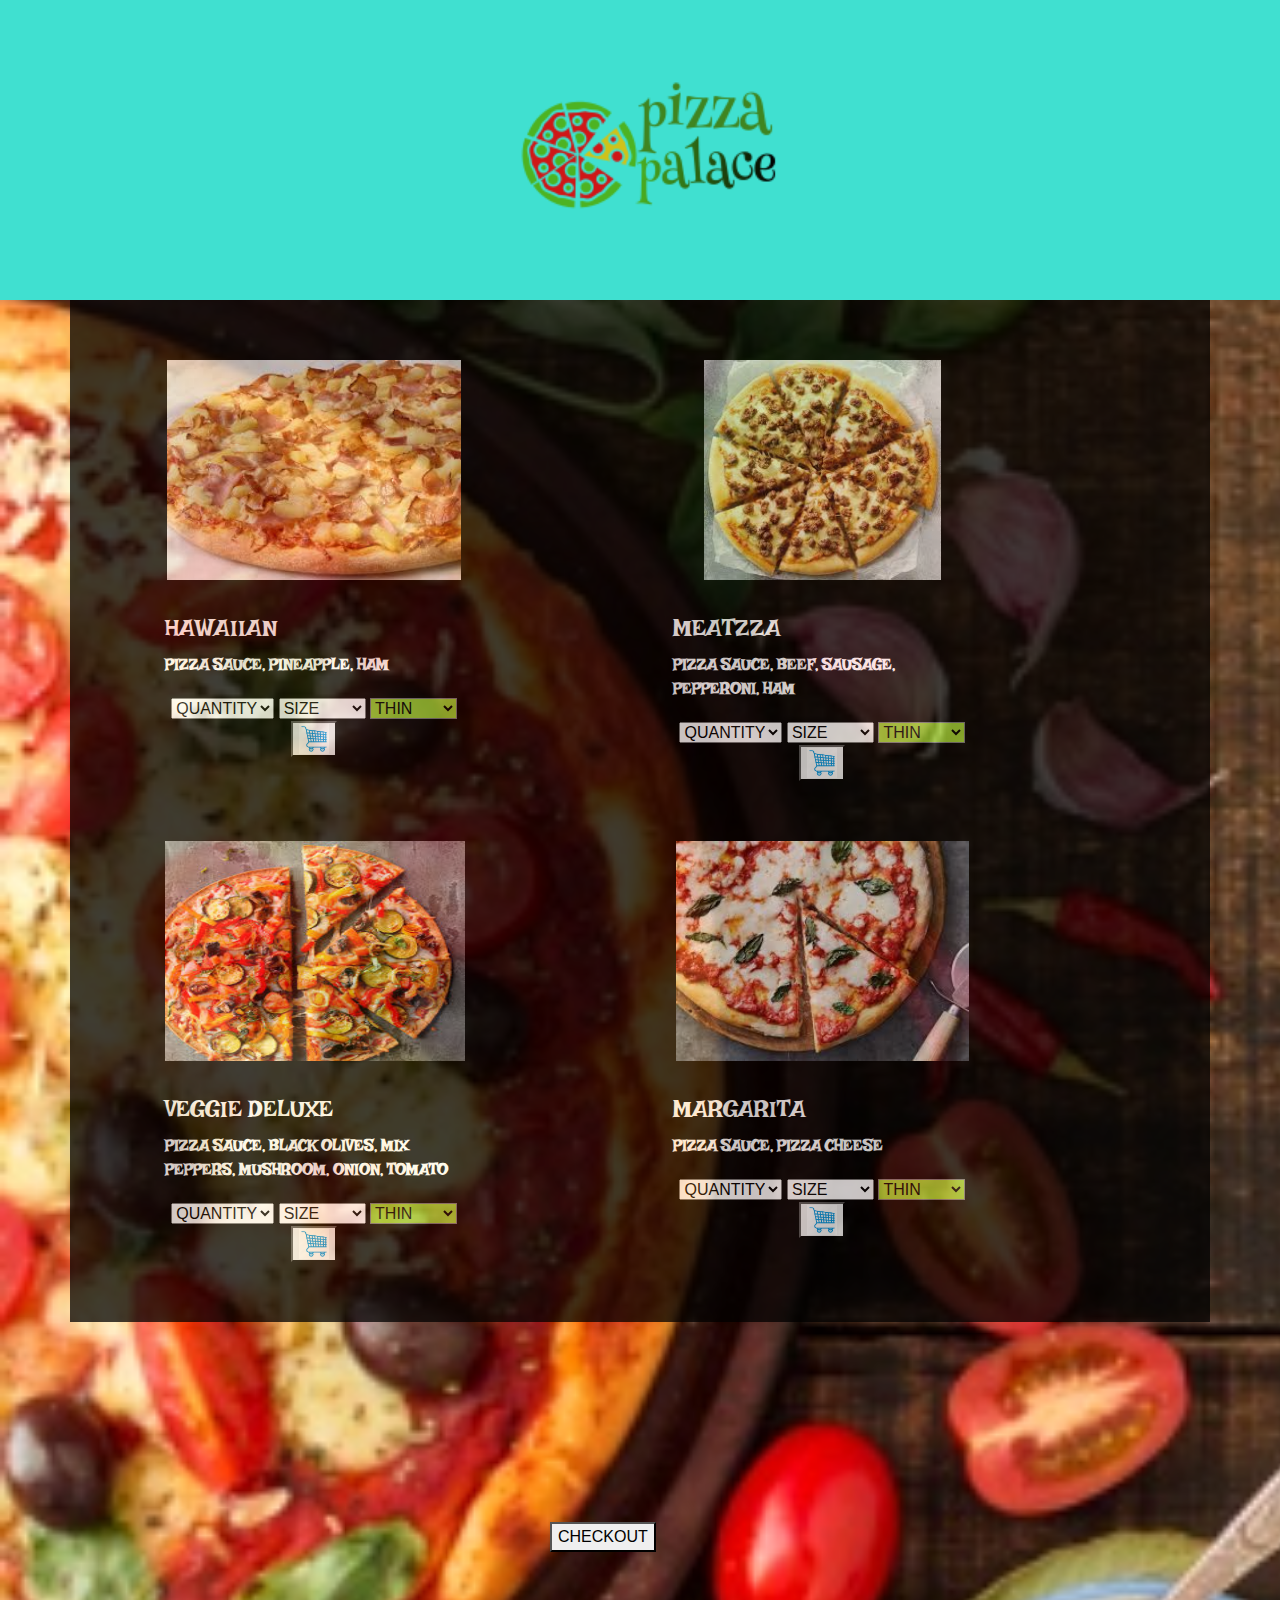
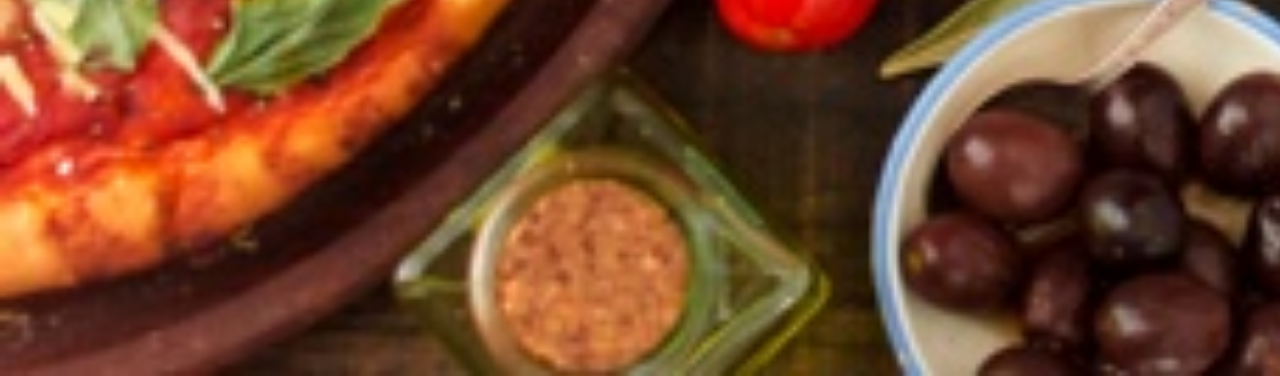
==== commit 498cb0a0: "add label for toppings" ====
--- a/menu.html
+++ b/menu.html
@@ -206,14 +206,15 @@
                 <li class="price3"></li>
                 <li class="price4"></li>
               </ul><br>
+              <label for="toppings">All extra toppings at 100Kshs.</label>
               <select class="toppings" name="TOPPINGS">
                 <option value="1">Cheese</option>
-              <option value="2">Pepperoni</option>
-              <option value="3">Mushrooms</option>
-              <option value="4">Sausage</option>
-              <option value="5">Ham</option>
-              <option value="6">Bacon</option>
-            </select><br>
+                <option value="2">Pepperoni</option>
+                <option value="3">Mushrooms</option>
+                <option value="4">Sausage</option>
+                <option value="5">Ham</option>
+                <option value="6">Bacon</option>
+              </select><br>
                <label for="deliver">DELIVERY</label>
                <input type="radio" name="" value="" id="delivery">
                <label for="deliver">PICK-UP</label>
--- a/css/main.css
+++ b/css/main.css
@@ -23,17 +23,15 @@
            background-color: black;
            color: white;
            opacity: 0.75;
+           padding: 30px;
+           margin-bottom: 200px;
 
 }
 .cardpizza{
            background-image: url(back.jpg);
 }
-.pizzaman{
-  display: block;
-margin-left: auto;
-margin-right: auto;
-width: 50%;
-
+.pizzaman2{
+           opacity: 0.9
 }
 .column {
   float: left;
@@ -181,13 +179,13 @@
 }
 .topnav {
   overflow: hidden;
-  background-color: gainsboro;
-  opacity: 0.5;
+  background-color: black;
+  opacity: 0.9;
 }
 
 .topnav a {
   float: left;
-  color: black;
+  color: white;
   text-align: center;
   padding: 14px 16px;
   text-decoration: none;
@@ -203,3 +201,17 @@
   background-color: #4CAF50;
   color: white;
 }
+.contact{
+         background-color: black;
+         display: flex;
+         padding: 50px;
+         color: white;
+}
+.location{
+          float: left;
+          margin-right: 100px;
+}
+.social-icons{
+              float: right;
+              margin-left: 200px;
+}
